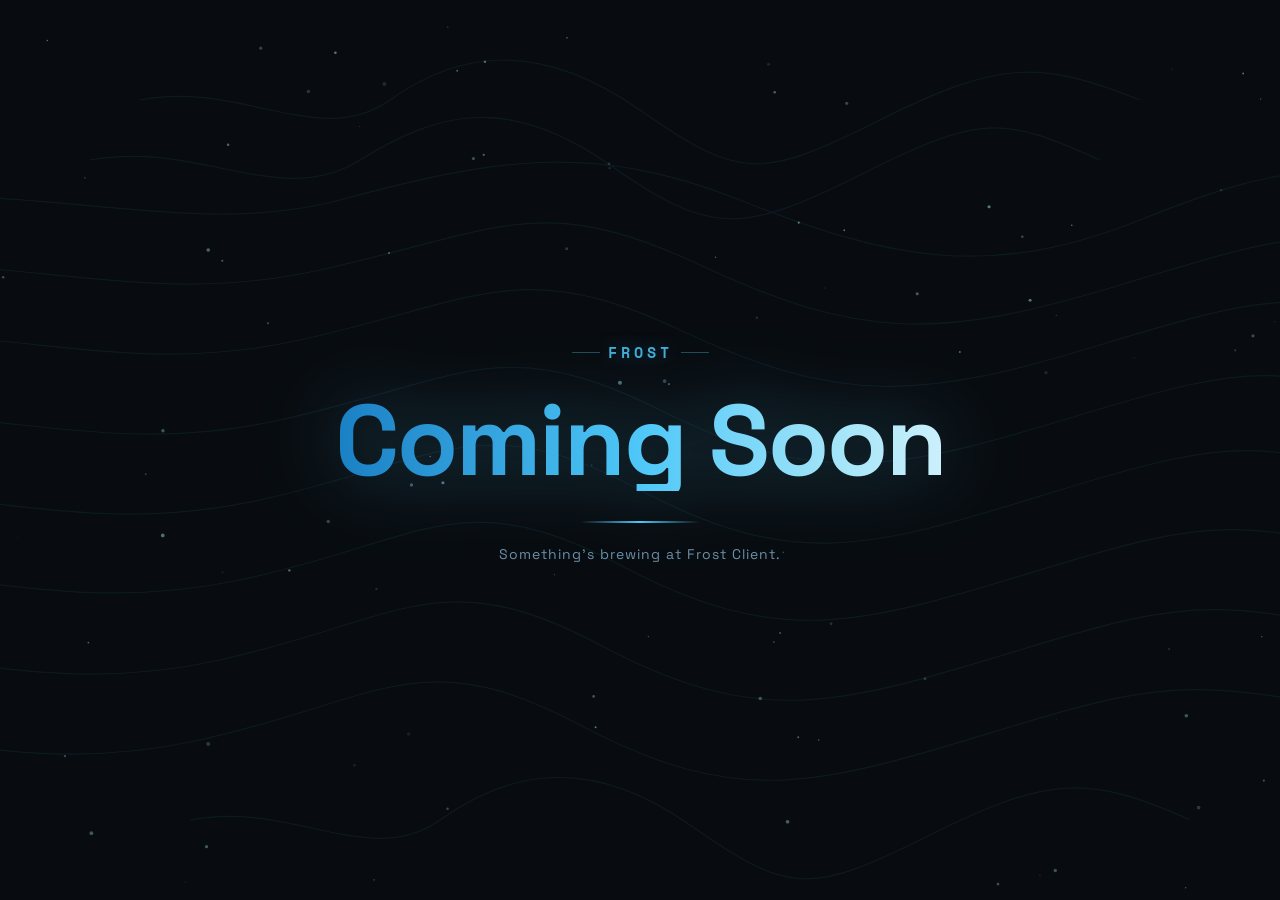
==== index.html @ 0f975fd1 "update" ====
<!DOCTYPE html>
<html lang="en">
<head>
<meta charset="UTF-8"/>
<meta name="viewport" content="width=device-width, initial-scale=1.0"/>
<title>Frost Event</title>
<link rel="preconnect" href="https://fonts.googleapis.com"/>
<link href="https://fonts.googleapis.com/css2?family=Space+Grotesk:wght@500;700&family=Space+Mono:wght@400;700&display=swap" rel="stylesheet"/>
<style>
  :root {
    --bg: #080c10; --frost-blue: #4fc8f8; --text: #e8f4fc; --muted: #6b8fa8;
  }
  * { margin: 0; padding: 0; box-sizing: border-box; }
  html, body { height: 100%; background: var(--bg); overflow: hidden; }
  body {
    display: flex; flex-direction: column; align-items: center; justify-content: center;
    font-family: 'Space Grotesk', sans-serif; position: relative;
  }

  .topo-bg { position: fixed; inset: 0; z-index: 0; pointer-events: none; overflow: hidden; }
  .topo-bg svg { width: 100%; height: 100%; opacity: 0.07; }
  #particles { position: fixed; inset: 0; z-index: 0; pointer-events: none; }
  #cursor-glow {
    position: fixed; left: 0; top: 0; width: 560px; height: 560px; border-radius: 50%;
    background: radial-gradient(circle, rgba(0,200,255,0.10) 0%, rgba(79,200,248,0.04) 40%, transparent 70%);
    pointer-events: none; z-index: 3; opacity: 0; will-change: transform, opacity;
    transition: opacity 0.35s ease; mix-blend-mode: screen;
  }

  .content {
    position: relative; z-index: 1; text-align: center;
    animation: fadeInUp 1s cubic-bezier(0.22, 1, 0.36, 1) both;
  }

  .wordmark {
    display: inline-flex; align-items: center; gap: 8px; margin-bottom: 28px;
    font-family: 'Space Mono', monospace; font-size: 15px; font-weight: 700;
    letter-spacing: 4px; text-transform: uppercase; color: var(--frost-blue);
    text-shadow: 0 0 20px rgba(79,200,248,0.5);
    opacity: 0.85;
  }
  .wordmark::before, .wordmark::after {
    content: ''; width: 28px; height: 1px; background: var(--frost-blue); opacity: 0.4;
  }

  h1 {
    font-size: clamp(40px, 9vw, 100px);
    font-weight: 700; letter-spacing: -2px; line-height: 1;
    background: linear-gradient(90deg, #1a7fc4 0%, #4fc8f8 18%, #a8e6f8 30%, #e8f8ff 40%, #a8e6f8 50%, #4fc8f8 62%, #00c8ff 76%, #1a7fc4 100%);
    background-size: 280% 100%;
    -webkit-background-clip: text; background-clip: text; -webkit-text-fill-color: transparent;
    filter: drop-shadow(0 0 40px rgba(79,200,248,0.35));
    animation: frostShimmer 6s ease-in-out infinite;
  }

  .underline {
    width: 120px; height: 2px; margin: 30px auto 0;
    background: linear-gradient(90deg, transparent, var(--frost-blue), transparent);
    animation: underlinePulse 2.4s ease-in-out infinite;
  }

  .sub { margin-top: 22px; font-size: 14px; letter-spacing: 1px; color: var(--muted); }

  @keyframes fadeInUp {
    from { opacity: 0; transform: translateY(16px); }
    to { opacity: 1; transform: translateY(0); }
  }
  @keyframes frostShimmer {
    0% { background-position: 100% 50%; }
    50% { background-position: 0% 50%; }
    100% { background-position: 100% 50%; }
  }
  @keyframes underlinePulse {
    0%, 100% { opacity: 0.35; transform: scaleX(0.8); }
    50% { opacity: 1; transform: scaleX(1); }
  }

  @media (prefers-reduced-motion: reduce) {
    .content, h1, .underline { animation: none; }
  }
</style>
</head>
<body>

<div class="topo-bg">
  <svg viewBox="0 0 1400 900" preserveAspectRatio="xMidYMid slice" xmlns="http://www.w3.org/2000/svg">
    <defs><style>.tline{fill:none;stroke:#4fc8f8;stroke-width:1.2;}</style></defs>
    <path class="tline" d="M-100,200 C100,180 250,240 400,200 S650,140 800,200 S1050,280 1200,220 S1400,160 1500,200"/>
    <path class="tline" d="M-100,270 C80,250 200,310 380,270 S600,190 760,265 S1000,340 1180,285 S1380,225 1500,265"/>
    <path class="tline" d="M-100,340 C60,320 180,380 360,340 S580,255 740,330 S980,400 1160,345 S1360,290 1500,335"/>
    <path class="tline" d="M-100,420 C40,400 160,460 340,420 S560,330 720,410 S960,470 1140,415 S1340,365 1500,415"/>
    <path class="tline" d="M-100,500 C20,480 140,540 320,500 S540,405 700,490 S940,545 1120,490 S1320,440 1500,490"/>
    <path class="tline" d="M-100,580 C0,558 120,618 300,580 S520,480 680,565 S920,625 1100,570 S1300,518 1500,568"/>
    <path class="tline" d="M-100,660 C-20,640 100,700 280,660 S500,560 660,645 S900,705 1080,650 S1280,598 1500,648"/>
    <path class="tline" d="M-100,740 C-40,720 80,780 260,740 S480,640 640,725 S880,785 1060,730 S1260,678 1500,728"/>
    <path class="tline" d="M200,100 C300,80 380,150 450,100 S600,40 700,110 S820,180 940,120 S1100,60 1200,100"/>
    <path class="tline" d="M150,160 C260,140 340,210 420,160 S570,95 670,165 S800,235 920,175 S1060,115 1160,160"/>
    <path class="tline" d="M250,820 C350,800 430,870 500,820 S650,755 750,825 S870,895 990,835 S1150,775 1250,820"/>
  </svg>
</div>
<canvas id="particles"></canvas>
<div id="cursor-glow"></div>

<div class="content">
  <div class="wordmark">Frost</div>
  <h1>Coming Soon</h1>
  <div class="underline"></div>
  <div class="sub">Something's brewing at Frost Client.</div>
</div>

<script>
(function () {
  const canvas = document.getElementById('particles');
  const ctx = canvas.getContext('2d');
  let W, H, particles = [];
  function resizeCanvas() {
    W = canvas.width = window.innerWidth;
    H = canvas.height = window.innerHeight;
  }
  resizeCanvas();
  window.addEventListener('resize', resizeCanvas);
  for (let i = 0; i < 100; i++) particles.push({
    x: Math.random() * window.innerWidth,
    y: Math.random() * window.innerHeight,
    r: Math.random() * 1.5 + 0.5,
    speed: Math.random() * 0.4 + 0.1,
    drift: (Math.random() - 0.5) * 0.3,
    opacity: Math.random() * 0.4 + 0.1
  });
  const reduceMotion = window.matchMedia('(prefers-reduced-motion: reduce)').matches;
  (function animateParticles() {
    ctx.clearRect(0, 0, W, H);
    for (const p of particles) {
      ctx.beginPath();
      ctx.arc(p.x, p.y, p.r, 0, Math.PI * 2);
      ctx.fillStyle = `rgba(168,230,248,${p.opacity})`;
      ctx.fill();
      if (!reduceMotion) {
        p.y += p.speed; p.x += p.drift;
        if (p.y > H + 10) { p.y = -10; p.x = Math.random() * W; }
        if (p.x > W + 10) p.x = -10;
        if (p.x < -10) p.x = W + 10;
      }
    }
    requestAnimationFrame(animateParticles);
  })();

  const cursorGlow = document.getElementById('cursor-glow');
  const HALF = 280;
  if (!reduceMotion) {
    document.addEventListener('mousemove', (e) => {
      cursorGlow.style.transform = `translate(${e.clientX - HALF}px,${e.clientY - HALF}px)`;
      cursorGlow.style.opacity = '1';
    });
    document.addEventListener('mouseleave', () => { cursorGlow.style.opacity = '0'; });
  }
})();
</script>

</body>
</html>
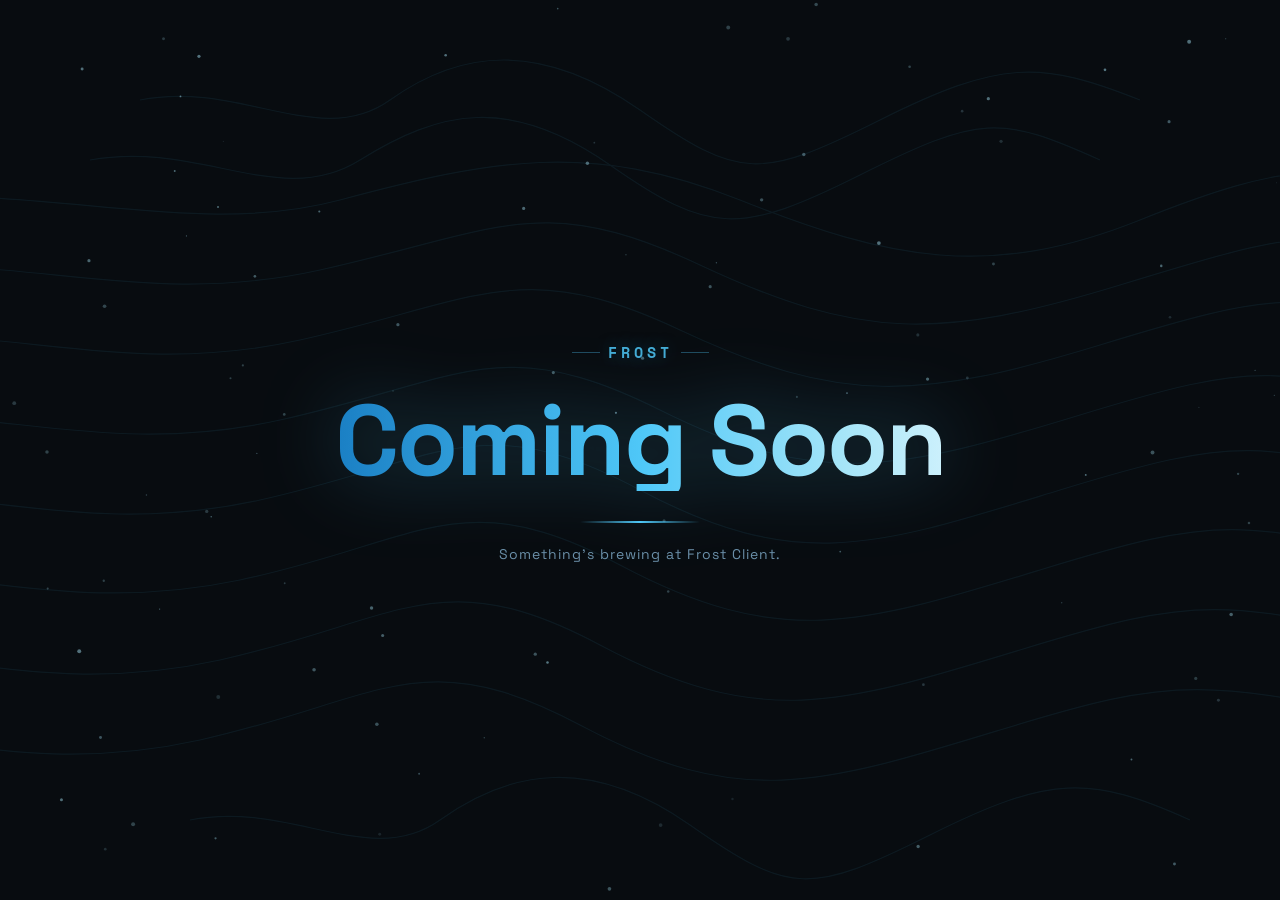
==== commit d16e68e0: "Add favicon, update title to Frost | Event" ====
--- a/index.html
+++ b/index.html
@@ -3,7 +3,8 @@
 <head>
 <meta charset="UTF-8"/>
 <meta name="viewport" content="width=device-width, initial-scale=1.0"/>
-<title>Frost Event</title>
+<title>Frost | Event</title>
+<link rel="icon" type="image/x-icon" href="favicon.ico">
 <link rel="preconnect" href="https://fonts.googleapis.com"/>
 <link href="https://fonts.googleapis.com/css2?family=Space+Grotesk:wght@500;700&family=Space+Mono:wght@400;700&display=swap" rel="stylesheet"/>
 <style>
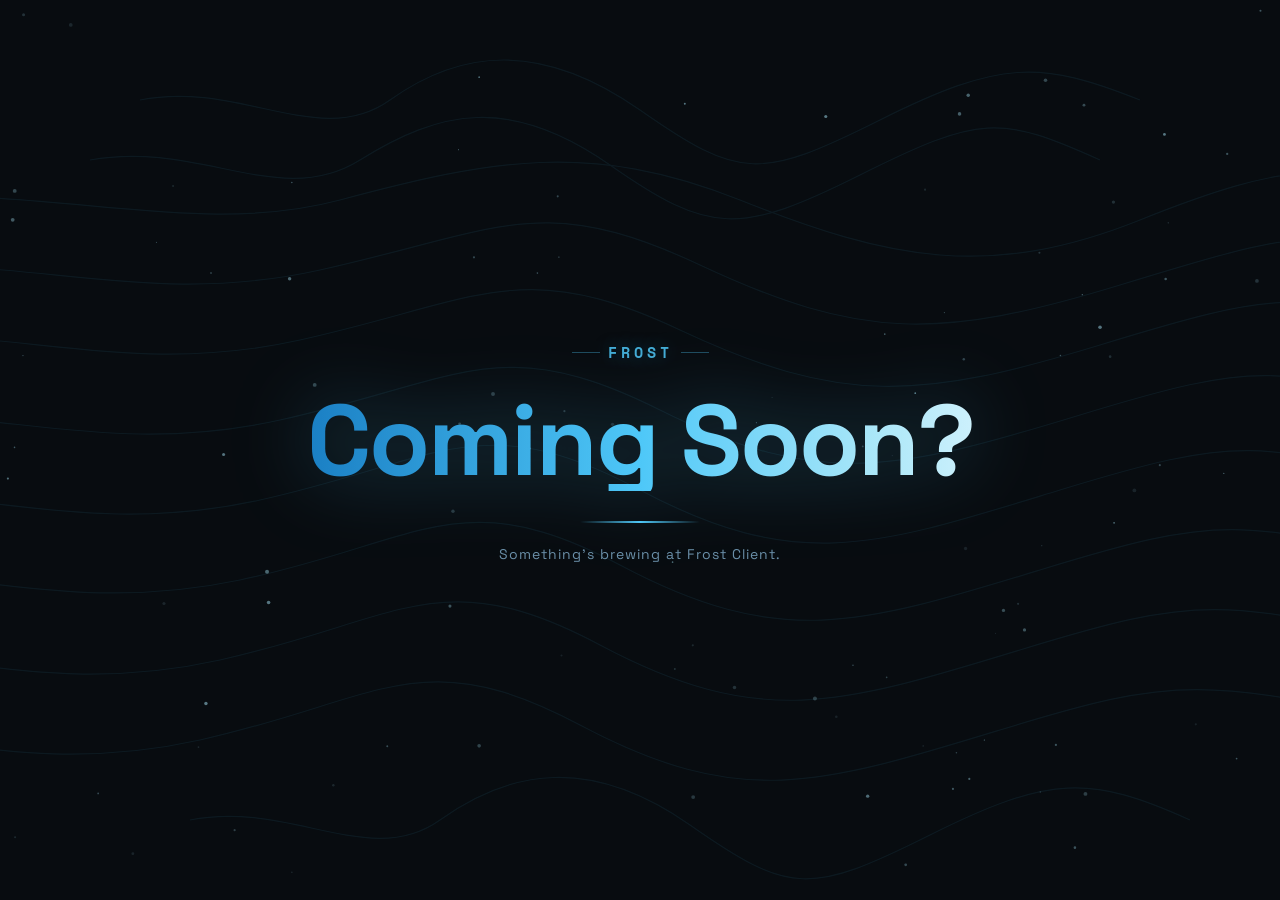
==== commit edabdf49: "update" ====
--- a/index.html
+++ b/index.html
@@ -104,7 +104,7 @@
 
 <div class="content">
   <div class="wordmark">Frost</div>
-  <h1>Coming Soon</h1>
+  <h1>Coming Soon?</h1>
   <div class="underline"></div>
   <div class="sub">Something's brewing at Frost Client.</div>
 </div>
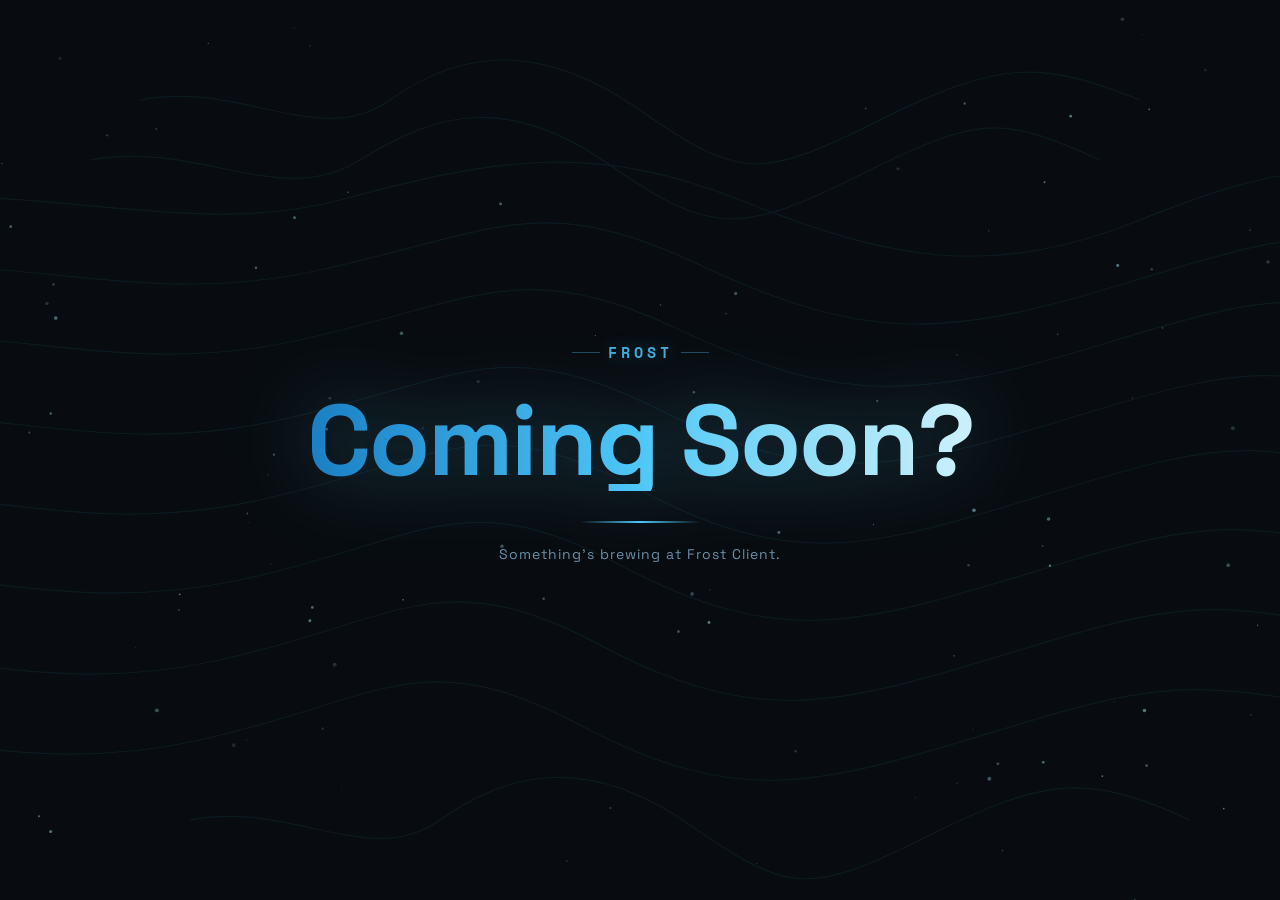
==== commit 40bb66ab: "update" ====
--- a/index.html
+++ b/index.html
@@ -7,79 +7,7 @@
 <link rel="icon" type="image/x-icon" href="favicon.ico">
 <link rel="preconnect" href="https://fonts.googleapis.com"/>
 <link href="https://fonts.googleapis.com/css2?family=Space+Grotesk:wght@500;700&family=Space+Mono:wght@400;700&display=swap" rel="stylesheet"/>
-<style>
-  :root {
-    --bg: #080c10; --frost-blue: #4fc8f8; --text: #e8f4fc; --muted: #6b8fa8;
-  }
-  * { margin: 0; padding: 0; box-sizing: border-box; }
-  html, body { height: 100%; background: var(--bg); overflow: hidden; }
-  body {
-    display: flex; flex-direction: column; align-items: center; justify-content: center;
-    font-family: 'Space Grotesk', sans-serif; position: relative;
-  }
-
-  .topo-bg { position: fixed; inset: 0; z-index: 0; pointer-events: none; overflow: hidden; }
-  .topo-bg svg { width: 100%; height: 100%; opacity: 0.07; }
-  #particles { position: fixed; inset: 0; z-index: 0; pointer-events: none; }
-  #cursor-glow {
-    position: fixed; left: 0; top: 0; width: 560px; height: 560px; border-radius: 50%;
-    background: radial-gradient(circle, rgba(0,200,255,0.10) 0%, rgba(79,200,248,0.04) 40%, transparent 70%);
-    pointer-events: none; z-index: 3; opacity: 0; will-change: transform, opacity;
-    transition: opacity 0.35s ease; mix-blend-mode: screen;
-  }
-
-  .content {
-    position: relative; z-index: 1; text-align: center;
-    animation: fadeInUp 1s cubic-bezier(0.22, 1, 0.36, 1) both;
-  }
-
-  .wordmark {
-    display: inline-flex; align-items: center; gap: 8px; margin-bottom: 28px;
-    font-family: 'Space Mono', monospace; font-size: 15px; font-weight: 700;
-    letter-spacing: 4px; text-transform: uppercase; color: var(--frost-blue);
-    text-shadow: 0 0 20px rgba(79,200,248,0.5);
-    opacity: 0.85;
-  }
-  .wordmark::before, .wordmark::after {
-    content: ''; width: 28px; height: 1px; background: var(--frost-blue); opacity: 0.4;
-  }
-
-  h1 {
-    font-size: clamp(40px, 9vw, 100px);
-    font-weight: 700; letter-spacing: -2px; line-height: 1;
-    background: linear-gradient(90deg, #1a7fc4 0%, #4fc8f8 18%, #a8e6f8 30%, #e8f8ff 40%, #a8e6f8 50%, #4fc8f8 62%, #00c8ff 76%, #1a7fc4 100%);
-    background-size: 280% 100%;
-    -webkit-background-clip: text; background-clip: text; -webkit-text-fill-color: transparent;
-    filter: drop-shadow(0 0 40px rgba(79,200,248,0.35));
-    animation: frostShimmer 6s ease-in-out infinite;
-  }
-
-  .underline {
-    width: 120px; height: 2px; margin: 30px auto 0;
-    background: linear-gradient(90deg, transparent, var(--frost-blue), transparent);
-    animation: underlinePulse 2.4s ease-in-out infinite;
-  }
-
-  .sub { margin-top: 22px; font-size: 14px; letter-spacing: 1px; color: var(--muted); }
-
-  @keyframes fadeInUp {
-    from { opacity: 0; transform: translateY(16px); }
-    to { opacity: 1; transform: translateY(0); }
-  }
-  @keyframes frostShimmer {
-    0% { background-position: 100% 50%; }
-    50% { background-position: 0% 50%; }
-    100% { background-position: 100% 50%; }
-  }
-  @keyframes underlinePulse {
-    0%, 100% { opacity: 0.35; transform: scaleX(0.8); }
-    50% { opacity: 1; transform: scaleX(1); }
-  }
-
-  @media (prefers-reduced-motion: reduce) {
-    .content, h1, .underline { animation: none; }
-  }
-</style>
+<link rel="stylesheet" href="index.css">
 </head>
 <body>
 
@@ -109,54 +37,7 @@
   <div class="sub">Something's brewing at Frost Client.</div>
 </div>
 
-<script>
-(function () {
-  const canvas = document.getElementById('particles');
-  const ctx = canvas.getContext('2d');
-  let W, H, particles = [];
-  function resizeCanvas() {
-    W = canvas.width = window.innerWidth;
-    H = canvas.height = window.innerHeight;
-  }
-  resizeCanvas();
-  window.addEventListener('resize', resizeCanvas);
-  for (let i = 0; i < 100; i++) particles.push({
-    x: Math.random() * window.innerWidth,
-    y: Math.random() * window.innerHeight,
-    r: Math.random() * 1.5 + 0.5,
-    speed: Math.random() * 0.4 + 0.1,
-    drift: (Math.random() - 0.5) * 0.3,
-    opacity: Math.random() * 0.4 + 0.1
-  });
-  const reduceMotion = window.matchMedia('(prefers-reduced-motion: reduce)').matches;
-  (function animateParticles() {
-    ctx.clearRect(0, 0, W, H);
-    for (const p of particles) {
-      ctx.beginPath();
-      ctx.arc(p.x, p.y, p.r, 0, Math.PI * 2);
-      ctx.fillStyle = `rgba(168,230,248,${p.opacity})`;
-      ctx.fill();
-      if (!reduceMotion) {
-        p.y += p.speed; p.x += p.drift;
-        if (p.y > H + 10) { p.y = -10; p.x = Math.random() * W; }
-        if (p.x > W + 10) p.x = -10;
-        if (p.x < -10) p.x = W + 10;
-      }
-    }
-    requestAnimationFrame(animateParticles);
-  })();
-
-  const cursorGlow = document.getElementById('cursor-glow');
-  const HALF = 280;
-  if (!reduceMotion) {
-    document.addEventListener('mousemove', (e) => {
-      cursorGlow.style.transform = `translate(${e.clientX - HALF}px,${e.clientY - HALF}px)`;
-      cursorGlow.style.opacity = '1';
-    });
-    document.addEventListener('mouseleave', () => { cursorGlow.style.opacity = '0'; });
-  }
-})();
-</script>
+<script src="index.js"></script>
 
 </body>
 </html>
--- a/index.css
+++ b/index.css
@@ -0,0 +1,71 @@
+  :root {
+    --bg: #080c10; --frost-blue: #4fc8f8; --text: #e8f4fc; --muted: #6b8fa8;
+  }
+  * { margin: 0; padding: 0; box-sizing: border-box; }
+  html, body { height: 100%; background: var(--bg); overflow: hidden; }
+  body {
+    display: flex; flex-direction: column; align-items: center; justify-content: center;
+    font-family: 'Space Grotesk', sans-serif; position: relative;
+  }
+
+  .topo-bg { position: fixed; inset: 0; z-index: 0; pointer-events: none; overflow: hidden; }
+  .topo-bg svg { width: 100%; height: 100%; opacity: 0.07; }
+  #particles { position: fixed; inset: 0; z-index: 0; pointer-events: none; }
+  #cursor-glow {
+    position: fixed; left: 0; top: 0; width: 560px; height: 560px; border-radius: 50%;
+    background: radial-gradient(circle, rgba(0,200,255,0.10) 0%, rgba(79,200,248,0.04) 40%, transparent 70%);
+    pointer-events: none; z-index: 3; opacity: 0; will-change: transform, opacity;
+    transition: opacity 0.35s ease; mix-blend-mode: screen;
+  }
+
+  .content {
+    position: relative; z-index: 1; text-align: center;
+    animation: fadeInUp 1s cubic-bezier(0.22, 1, 0.36, 1) both;
+  }
+
+  .wordmark {
+    display: inline-flex; align-items: center; gap: 8px; margin-bottom: 28px;
+    font-family: 'Space Mono', monospace; font-size: 15px; font-weight: 700;
+    letter-spacing: 4px; text-transform: uppercase; color: var(--frost-blue);
+    text-shadow: 0 0 20px rgba(79,200,248,0.5);
+    opacity: 0.85;
+  }
+  .wordmark::before, .wordmark::after {
+    content: ''; width: 28px; height: 1px; background: var(--frost-blue); opacity: 0.4;
+  }
+
+  h1 {
+    font-size: clamp(40px, 9vw, 100px);
+    font-weight: 700; letter-spacing: -2px; line-height: 1;
+    background: linear-gradient(90deg, #1a7fc4 0%, #4fc8f8 18%, #a8e6f8 30%, #e8f8ff 40%, #a8e6f8 50%, #4fc8f8 62%, #00c8ff 76%, #1a7fc4 100%);
+    background-size: 280% 100%;
+    -webkit-background-clip: text; background-clip: text; -webkit-text-fill-color: transparent;
+    filter: drop-shadow(0 0 40px rgba(79,200,248,0.35));
+    animation: frostShimmer 6s ease-in-out infinite;
+  }
+
+  .underline {
+    width: 120px; height: 2px; margin: 30px auto 0;
+    background: linear-gradient(90deg, transparent, var(--frost-blue), transparent);
+    animation: underlinePulse 2.4s ease-in-out infinite;
+  }
+
+  .sub { margin-top: 22px; font-size: 14px; letter-spacing: 1px; color: var(--muted); }
+
+  @keyframes fadeInUp {
+    from { opacity: 0; transform: translateY(16px); }
+    to { opacity: 1; transform: translateY(0); }
+  }
+  @keyframes frostShimmer {
+    0% { background-position: 100% 50%; }
+    50% { background-position: 0% 50%; }
+    100% { background-position: 100% 50%; }
+  }
+  @keyframes underlinePulse {
+    0%, 100% { opacity: 0.35; transform: scaleX(0.8); }
+    50% { opacity: 1; transform: scaleX(1); }
+  }
+
+  @media (prefers-reduced-motion: reduce) {
+    .content, h1, .underline { animation: none; }
+  }
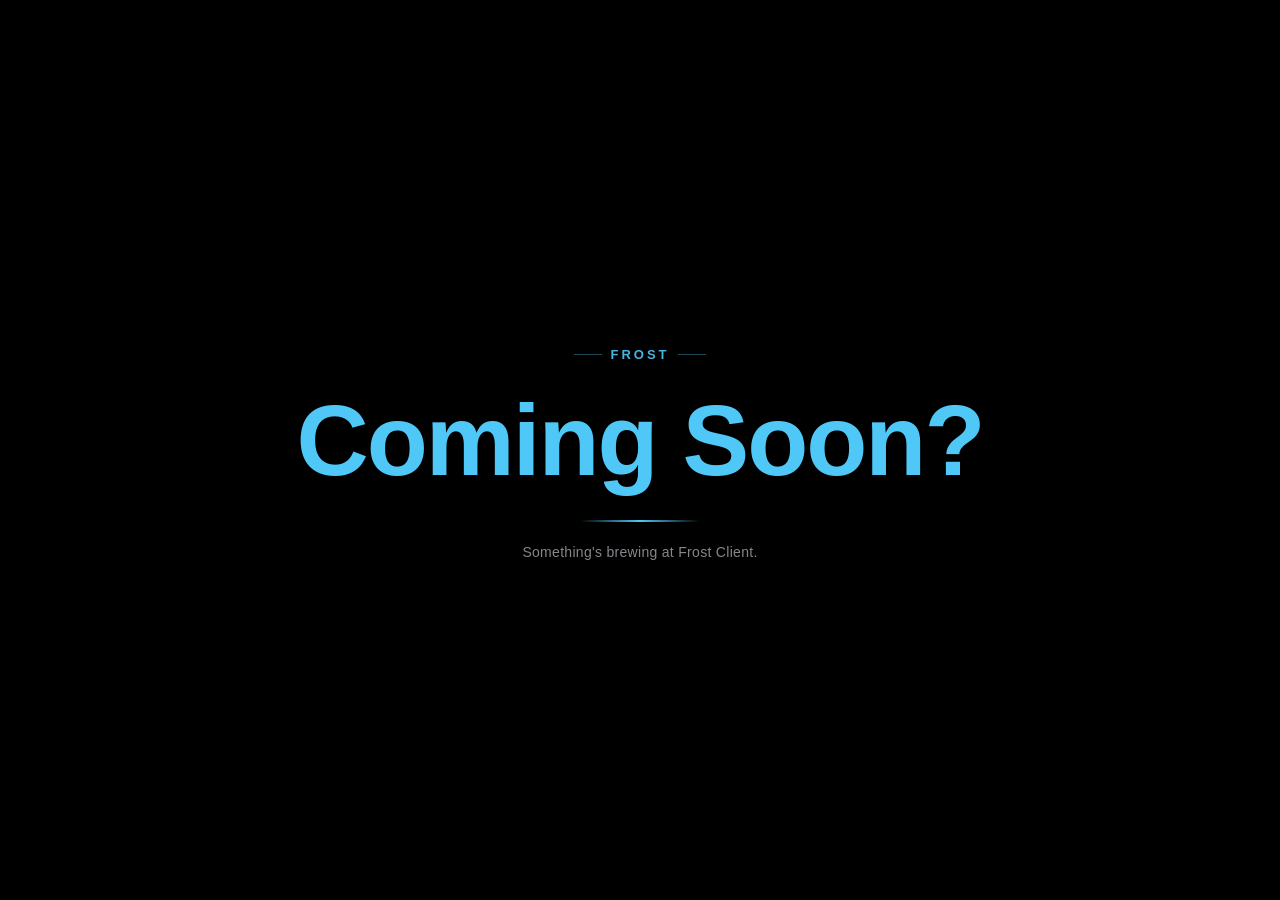
==== commit c496e878: "update" ====
--- a/index.html
+++ b/index.html
@@ -5,8 +5,6 @@
 <meta name="viewport" content="width=device-width, initial-scale=1.0"/>
 <title>Frost | Event</title>
 <link rel="icon" type="image/x-icon" href="favicon.ico">
-<link rel="preconnect" href="https://fonts.googleapis.com"/>
-<link href="https://fonts.googleapis.com/css2?family=Space+Grotesk:wght@500;700&family=Space+Mono:wght@400;700&display=swap" rel="stylesheet"/>
 <link rel="stylesheet" href="index.css">
 </head>
 <body>
--- a/index.css
+++ b/index.css
@@ -1,19 +1,18 @@
   :root {
-    --bg: #080c10; --frost-blue: #4fc8f8; --text: #e8f4fc; --muted: #6b8fa8;
+    --bg: #000000; --frost-blue: #4fc8f8; --text: #f5f5f7; --muted: #86868b;
   }
   * { margin: 0; padding: 0; box-sizing: border-box; }
   html, body { height: 100%; background: var(--bg); overflow: hidden; }
   body {
     display: flex; flex-direction: column; align-items: center; justify-content: center;
-    font-family: 'Space Grotesk', sans-serif; position: relative;
+    font-family: -apple-system, BlinkMacSystemFont, 'SF Pro Display', 'Space Grotesk', sans-serif; position: relative;
+    -webkit-font-smoothing: antialiased;
   }
 
-  .topo-bg { position: fixed; inset: 0; z-index: 0; pointer-events: none; overflow: hidden; }
-  .topo-bg svg { width: 100%; height: 100%; opacity: 0.07; }
-  #particles { position: fixed; inset: 0; z-index: 0; pointer-events: none; }
+  .topo-bg, #particles { display: none; }
   #cursor-glow {
-    position: fixed; left: 0; top: 0; width: 560px; height: 560px; border-radius: 50%;
-    background: radial-gradient(circle, rgba(0,200,255,0.10) 0%, rgba(79,200,248,0.04) 40%, transparent 70%);
+    position: fixed; left: 0; top: 0; width: 520px; height: 520px; border-radius: 50%;
+    background: radial-gradient(circle, rgba(79,200,248,0.07) 0%, rgba(79,200,248,0.03) 40%, transparent 70%);
     pointer-events: none; z-index: 3; opacity: 0; will-change: transform, opacity;
     transition: opacity 0.35s ease; mix-blend-mode: screen;
   }
@@ -25,10 +24,9 @@
 
   .wordmark {
     display: inline-flex; align-items: center; gap: 8px; margin-bottom: 28px;
-    font-family: 'Space Mono', monospace; font-size: 15px; font-weight: 700;
-    letter-spacing: 4px; text-transform: uppercase; color: var(--frost-blue);
-    text-shadow: 0 0 20px rgba(79,200,248,0.5);
-    opacity: 0.85;
+    font-size: 13px; font-weight: 700;
+    letter-spacing: 3px; text-transform: uppercase; color: var(--frost-blue);
+    opacity: 0.9;
   }
   .wordmark::before, .wordmark::after {
     content: ''; width: 28px; height: 1px; background: var(--frost-blue); opacity: 0.4;
@@ -37,11 +35,7 @@
   h1 {
     font-size: clamp(40px, 9vw, 100px);
     font-weight: 700; letter-spacing: -2px; line-height: 1;
-    background: linear-gradient(90deg, #1a7fc4 0%, #4fc8f8 18%, #a8e6f8 30%, #e8f8ff 40%, #a8e6f8 50%, #4fc8f8 62%, #00c8ff 76%, #1a7fc4 100%);
-    background-size: 280% 100%;
-    -webkit-background-clip: text; background-clip: text; -webkit-text-fill-color: transparent;
-    filter: drop-shadow(0 0 40px rgba(79,200,248,0.35));
-    animation: frostShimmer 6s ease-in-out infinite;
+    color: var(--frost-blue);
   }
 
   .underline {
@@ -50,16 +44,11 @@
     animation: underlinePulse 2.4s ease-in-out infinite;
   }
 
-  .sub { margin-top: 22px; font-size: 14px; letter-spacing: 1px; color: var(--muted); }
+  .sub { margin-top: 22px; font-size: 14px; letter-spacing: 0.3px; color: var(--muted); }
 
   @keyframes fadeInUp {
     from { opacity: 0; transform: translateY(16px); }
     to { opacity: 1; transform: translateY(0); }
-  }
-  @keyframes frostShimmer {
-    0% { background-position: 100% 50%; }
-    50% { background-position: 0% 50%; }
-    100% { background-position: 100% 50%; }
   }
   @keyframes underlinePulse {
     0%, 100% { opacity: 0.35; transform: scaleX(0.8); }
@@ -67,5 +56,5 @@
   }
 
   @media (prefers-reduced-motion: reduce) {
-    .content, h1, .underline { animation: none; }
+    .content, .underline { animation: none; }
   }
